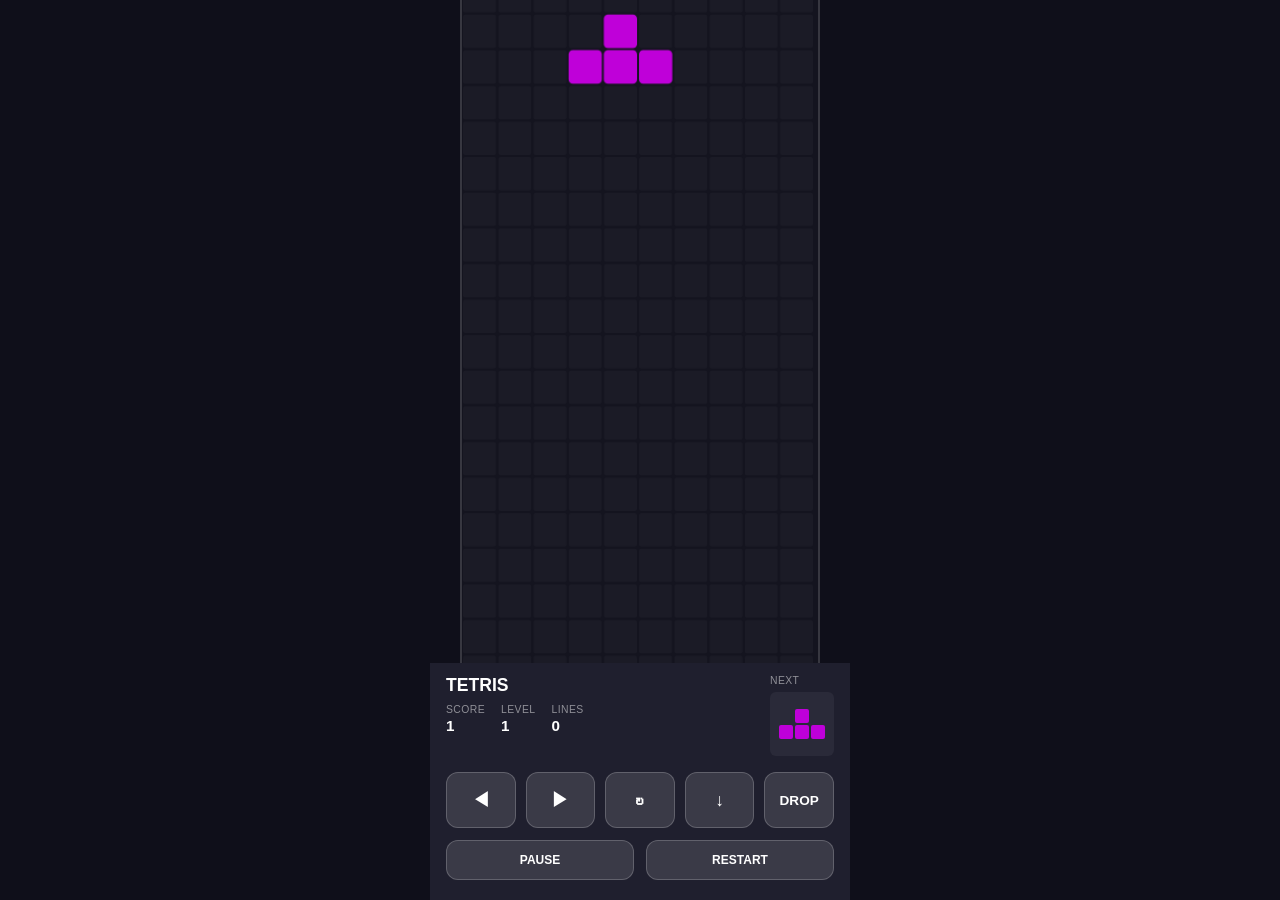
==== web/index.html @ 832b1bbd "Add web version of Tetris for browser play on Windows Port game engine to JavaScript with portrait l" ====
<!DOCTYPE html>
<html lang="ko">
  <head>
    <meta charset="UTF-8" />
    <meta name="viewport" content="width=device-width, initial-scale=1.0, maximum-scale=1.0, user-scalable=no" />
    <meta name="apple-mobile-web-app-capable" content="yes" />
    <title>Namchon Tetris</title>
    <link rel="stylesheet" href="css/style.css" />
  </head>
  <body>
    <div class="app">
      <main class="game">
        <section class="board-section">
          <canvas id="board" aria-label="테트리스 게임 보드"></canvas>
        </section>

        <section class="panel">
          <div class="panel-header">
            <div class="title-block">
              <h1>TETRIS</h1>
              <div class="stats">
                <div class="stat">
                  <span class="label">SCORE</span>
                  <span id="score" class="value">0</span>
                </div>
                <div class="stat">
                  <span class="label">LEVEL</span>
                  <span id="level" class="value">1</span>
                </div>
                <div class="stat">
                  <span class="label">LINES</span>
                  <span id="lines" class="value">0</span>
                </div>
              </div>
            </div>
            <div class="next-block">
              <span class="label">NEXT</span>
              <canvas id="next-piece" width="64" height="64" aria-label="다음 블록"></canvas>
            </div>
          </div>

          <div class="controls">
            <button class="control-btn" data-action="left" aria-label="왼쪽">◀</button>
            <button class="control-btn" data-action="right" aria-label="오른쪽">▶</button>
            <button class="control-btn" data-action="rotate" aria-label="회전">↻</button>
            <button class="control-btn" data-action="down" aria-label="아래">↓</button>
            <button class="control-btn wide" data-action="drop" aria-label="하드 드롭">DROP</button>
          </div>

          <div class="actions">
            <button id="pause-btn" class="action-btn">PAUSE</button>
            <button id="restart-btn" class="action-btn">RESTART</button>
          </div>
        </section>
      </main>

      <div id="pause-overlay" class="overlay hidden">
        <p>PAUSED</p>
      </div>

      <div id="game-over-overlay" class="overlay hidden">
        <div class="modal">
          <h2>GAME OVER</h2>
          <p>Score: <span id="final-score">0</span></p>
          <button id="play-again-btn" class="action-btn primary">PLAY AGAIN</button>
        </div>
      </div>
    </div>

    <script type="module" src="js/app.js"></script>
  </body>
</html>
---- web/css/style.css ----
:root {
  --bg: #0f0f1a;
  --panel: #1f1f2e;
  --board: #14141f;
  --text: #ffffff;
  --muted: rgba(255, 255, 255, 0.5);
  --button: rgba(255, 255, 255, 0.12);
  --button-border: rgba(255, 255, 255, 0.2);
}

* {
  box-sizing: border-box;
}

html,
body {
  margin: 0;
  height: 100%;
  background: var(--bg);
  color: var(--text);
  font-family: -apple-system, BlinkMacSystemFont, "Segoe UI", Roboto, sans-serif;
  overflow: hidden;
  touch-action: manipulation;
  user-select: none;
}

.app {
  height: 100%;
  max-width: 480px;
  margin: 0 auto;
}

.game {
  display: flex;
  flex-direction: column;
  height: 100%;
}

.board-section {
  flex: 1;
  display: flex;
  align-items: center;
  justify-content: center;
  padding: 8px 16px 0;
  min-height: 0;
}

#board {
  width: 100%;
  max-width: 360px;
  aspect-ratio: 10 / 20;
  border-radius: 8px;
  background: var(--board);
  border: 2px solid rgba(255, 255, 255, 0.15);
}

.panel {
  background: var(--panel);
  padding: 12px 16px 20px;
}

.panel-header {
  display: flex;
  justify-content: space-between;
  align-items: flex-start;
  gap: 12px;
  margin-bottom: 16px;
}

.title-block h1 {
  margin: 0 0 8px;
  font-size: 1.1rem;
  font-weight: 800;
}

.stats {
  display: flex;
  gap: 16px;
}

.stat,
.next-block {
  display: flex;
  flex-direction: column;
  gap: 2px;
}

.label {
  font-size: 0.65rem;
  color: var(--muted);
  letter-spacing: 0.04em;
}

.value {
  font-size: 0.95rem;
  font-weight: 600;
  font-variant-numeric: tabular-nums;
}

#next-piece {
  margin-top: 4px;
  border-radius: 6px;
  background: rgba(255, 255, 255, 0.05);
}

.controls {
  display: grid;
  grid-template-columns: repeat(5, 1fr);
  gap: 10px;
  margin-bottom: 12px;
}

.control-btn,
.action-btn {
  border: 1px solid var(--button-border);
  background: var(--button);
  color: var(--text);
  border-radius: 12px;
  font-weight: 700;
  cursor: pointer;
}

.control-btn {
  height: 56px;
  font-size: 1.1rem;
}

.control-btn.wide {
  font-size: 0.85rem;
}

.control-btn:active,
.action-btn:active {
  transform: scale(0.97);
}

.actions {
  display: grid;
  grid-template-columns: 1fr 1fr;
  gap: 12px;
}

.action-btn {
  padding: 12px;
  font-size: 0.75rem;
}

.action-btn.primary {
  background: #ffffff;
  color: #111111;
  border-color: #ffffff;
}

.overlay {
  position: fixed;
  inset: 0;
  display: flex;
  align-items: center;
  justify-content: center;
  background: rgba(0, 0, 0, 0.55);
  z-index: 10;
}

.overlay.hidden {
  display: none;
}

.overlay > p {
  font-size: 2rem;
  font-weight: 800;
}

.modal {
  background: #262633;
  border-radius: 16px;
  padding: 32px;
  text-align: center;
  min-width: 260px;
}

.modal h2 {
  margin: 0 0 12px;
}

.modal p {
  margin: 0 0 20px;
  font-size: 1.1rem;
}

@media (min-width: 768px) {
  .app {
    max-width: 420px;
  }
}
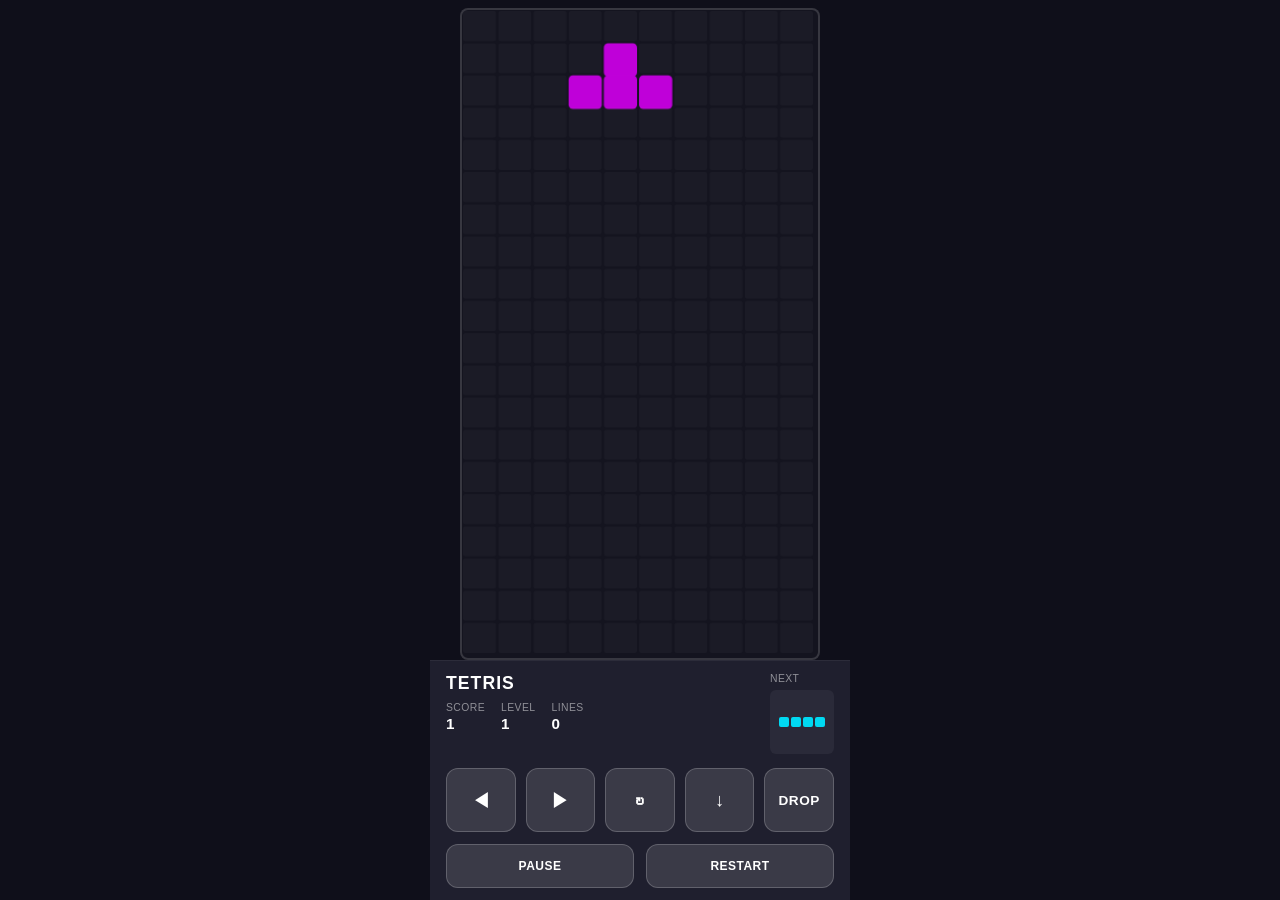
==== commit 86296289: "Enable iPhone home-screen web app for Tetris Add PWA manifest, icons, and service worker so Safari c" ====
--- a/web/index.html
+++ b/web/index.html
@@ -2,8 +2,21 @@
 <html lang="ko">
   <head>
     <meta charset="UTF-8" />
-    <meta name="viewport" content="width=device-width, initial-scale=1.0, maximum-scale=1.0, user-scalable=no" />
+    <meta
+      name="viewport"
+      content="width=device-width, initial-scale=1.0, maximum-scale=1.0, user-scalable=no, viewport-fit=cover"
+    />
+    <meta name="theme-color" content="#0f0f1a" />
+    <meta name="color-scheme" content="dark" />
+    <meta name="mobile-web-app-capable" content="yes" />
     <meta name="apple-mobile-web-app-capable" content="yes" />
+    <meta name="apple-mobile-web-app-status-bar-style" content="black-translucent" />
+    <meta name="apple-mobile-web-app-title" content="Tetris" />
+    <meta name="format-detection" content="telephone=no" />
+    <meta name="description" content="아이폰에서 홈 화면에 추가해 실행하는 테트리스 웹앱" />
+    <link rel="manifest" href="manifest.webmanifest" />
+    <link rel="apple-touch-icon" href="icons/apple-touch-icon.png" />
+    <link rel="icon" type="image/png" sizes="192x192" href="icons/icon-192.png" />
     <title>Namchon Tetris</title>
     <link rel="stylesheet" href="css/style.css" />
   </head>
@@ -40,16 +53,16 @@
           </div>
 
           <div class="controls">
-            <button class="control-btn" data-action="left" aria-label="왼쪽">◀</button>
-            <button class="control-btn" data-action="right" aria-label="오른쪽">▶</button>
-            <button class="control-btn" data-action="rotate" aria-label="회전">↻</button>
-            <button class="control-btn" data-action="down" aria-label="아래">↓</button>
-            <button class="control-btn wide" data-action="drop" aria-label="하드 드롭">DROP</button>
+            <button type="button" class="control-btn" data-action="left" aria-label="왼쪽">◀</button>
+            <button type="button" class="control-btn" data-action="right" aria-label="오른쪽">▶</button>
+            <button type="button" class="control-btn" data-action="rotate" aria-label="회전">↻</button>
+            <button type="button" class="control-btn" data-action="down" aria-label="아래">↓</button>
+            <button type="button" class="control-btn wide" data-action="drop" aria-label="하드 드롭">DROP</button>
           </div>
 
           <div class="actions">
-            <button id="pause-btn" class="action-btn">PAUSE</button>
-            <button id="restart-btn" class="action-btn">RESTART</button>
+            <button type="button" id="pause-btn" class="action-btn">PAUSE</button>
+            <button type="button" id="restart-btn" class="action-btn">RESTART</button>
           </div>
         </section>
       </main>
@@ -62,7 +75,7 @@
         <div class="modal">
           <h2>GAME OVER</h2>
           <p>Score: <span id="final-score">0</span></p>
-          <button id="play-again-btn" class="action-btn primary">PLAY AGAIN</button>
+          <button type="button" id="play-again-btn" class="action-btn primary">PLAY AGAIN</button>
         </div>
       </div>
     </div>
--- a/web/css/style.css
+++ b/web/css/style.css
@@ -6,34 +6,54 @@
   --muted: rgba(255, 255, 255, 0.5);
   --button: rgba(255, 255, 255, 0.12);
   --button-border: rgba(255, 255, 255, 0.2);
+  --safe-top: env(safe-area-inset-top, 0px);
+  --safe-right: env(safe-area-inset-right, 0px);
+  --safe-bottom: env(safe-area-inset-bottom, 0px);
+  --safe-left: env(safe-area-inset-left, 0px);
 }
 
 * {
   box-sizing: border-box;
+  -webkit-tap-highlight-color: transparent;
 }
 
 html,
 body {
   margin: 0;
+  width: 100%;
   height: 100%;
+  height: 100dvh;
   background: var(--bg);
   color: var(--text);
   font-family: -apple-system, BlinkMacSystemFont, "Segoe UI", Roboto, sans-serif;
   overflow: hidden;
+  overscroll-behavior: none;
   touch-action: manipulation;
   user-select: none;
+  -webkit-user-select: none;
+  -webkit-touch-callout: none;
+  -webkit-text-size-adjust: 100%;
+}
+
+body {
+  position: fixed;
+  inset: 0;
 }
 
 .app {
   height: 100%;
   max-width: 480px;
   margin: 0 auto;
+  padding-top: var(--safe-top);
+  padding-right: var(--safe-right);
+  padding-left: var(--safe-left);
 }
 
 .game {
   display: flex;
   flex-direction: column;
   height: 100%;
+  min-height: 0;
 }
 
 .board-section {
@@ -47,16 +67,20 @@
 
 #board {
   width: 100%;
-  max-width: 360px;
+  max-width: min(360px, 72vh, 88dvw);
+  max-height: 100%;
   aspect-ratio: 10 / 20;
   border-radius: 8px;
   background: var(--board);
   border: 2px solid rgba(255, 255, 255, 0.15);
+  touch-action: none;
 }
 
 .panel {
+  flex-shrink: 0;
   background: var(--panel);
-  padding: 12px 16px 20px;
+  padding: 12px 16px calc(12px + var(--safe-bottom));
+  border-top: 1px solid rgba(255, 255, 255, 0.06);
 }
 
 .panel-header {
@@ -64,13 +88,14 @@
   justify-content: space-between;
   align-items: flex-start;
   gap: 12px;
-  margin-bottom: 16px;
+  margin-bottom: 14px;
 }
 
 .title-block h1 {
   margin: 0 0 8px;
   font-size: 1.1rem;
   font-weight: 800;
+  letter-spacing: 0.06em;
 }
 
 .stats {
@@ -118,20 +143,28 @@
   border-radius: 12px;
   font-weight: 700;
   cursor: pointer;
+  touch-action: manipulation;
+  -webkit-appearance: none;
+  appearance: none;
 }
 
 .control-btn {
-  height: 56px;
-  font-size: 1.1rem;
+  min-height: 56px;
+  height: clamp(52px, 8dvh, 64px);
+  font-size: 1.15rem;
 }
 
 .control-btn.wide {
   font-size: 0.85rem;
+  letter-spacing: 0.04em;
 }
 
 .control-btn:active,
-.action-btn:active {
-  transform: scale(0.97);
+.action-btn:active,
+.control-btn.is-pressed,
+.action-btn.is-pressed {
+  transform: scale(0.96);
+  background: rgba(255, 255, 255, 0.22);
 }
 
 .actions {
@@ -141,8 +174,10 @@
 }
 
 .action-btn {
+  min-height: 44px;
   padding: 12px;
   font-size: 0.75rem;
+  letter-spacing: 0.04em;
 }
 
 .action-btn.primary {
@@ -157,6 +192,11 @@
   display: flex;
   align-items: center;
   justify-content: center;
+  padding:
+    calc(24px + var(--safe-top))
+    calc(24px + var(--safe-right))
+    calc(24px + var(--safe-bottom))
+    calc(24px + var(--safe-left));
   background: rgba(0, 0, 0, 0.55);
   z-index: 10;
 }
@@ -175,7 +215,8 @@
   border-radius: 16px;
   padding: 32px;
   text-align: center;
-  min-width: 260px;
+  min-width: min(260px, 100%);
+  max-width: 100%;
 }
 
 .modal h2 {
@@ -187,8 +228,43 @@
   font-size: 1.1rem;
 }
 
+@media (max-height: 700px) {
+  .panel {
+    padding-top: 10px;
+    padding-bottom: calc(10px + var(--safe-bottom));
+  }
+
+  .panel-header {
+    margin-bottom: 10px;
+  }
+
+  .control-btn {
+    min-height: 48px;
+    height: 48px;
+  }
+
+  .board-section {
+    padding-top: 4px;
+  }
+}
+
 @media (min-width: 768px) {
   .app {
     max-width: 420px;
   }
-}
+
+  body {
+    position: static;
+  }
+
+  html,
+  body {
+    height: 100%;
+  }
+}
+
+@media (display-mode: standalone) {
+  .panel {
+    padding-bottom: calc(16px + var(--safe-bottom));
+  }
+}
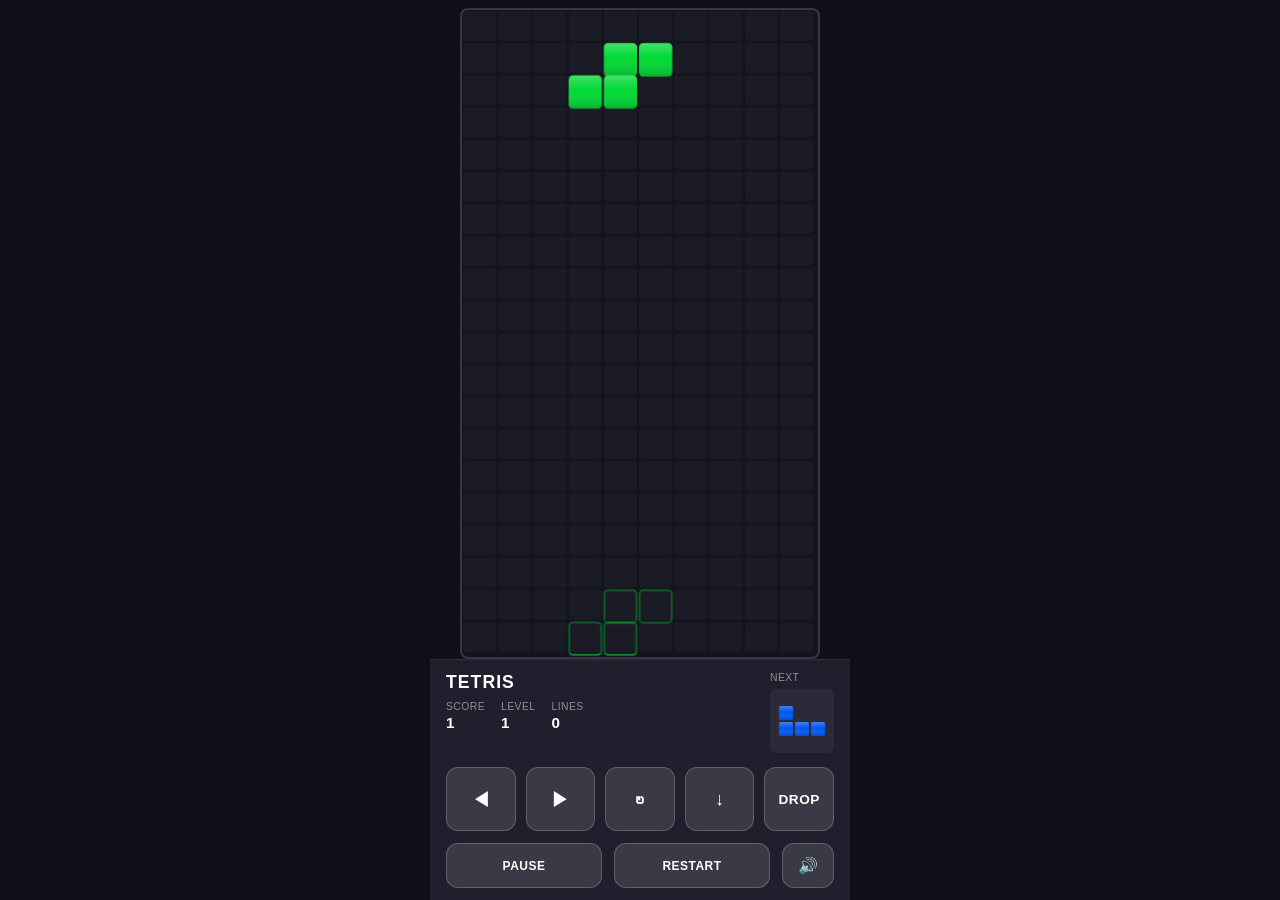
==== commit a4213b55: "Add sound and visual effects to Tetris web app Generate all sound effects with the Web Audio API (mo" ====
--- a/web/index.html
+++ b/web/index.html
@@ -63,6 +63,7 @@
           <div class="actions">
             <button type="button" id="pause-btn" class="action-btn">PAUSE</button>
             <button type="button" id="restart-btn" class="action-btn">RESTART</button>
+            <button type="button" id="sound-btn" class="action-btn sound" aria-label="소리 켜기/끄기">🔊</button>
           </div>
         </section>
       </main>
--- a/web/css/style.css
+++ b/web/css/style.css
@@ -169,8 +169,13 @@
 
 .actions {
   display: grid;
-  grid-template-columns: 1fr 1fr;
+  grid-template-columns: 1fr 1fr auto;
   gap: 12px;
+}
+
+.action-btn.sound {
+  min-width: 52px;
+  font-size: 1rem;
 }
 
 .action-btn {
@@ -184,6 +189,19 @@
   background: #ffffff;
   color: #111111;
   border-color: #ffffff;
+}
+
+@keyframes body-flash {
+  0% {
+    background: #2c2c4a;
+  }
+  100% {
+    background: var(--bg);
+  }
+}
+
+body.flash {
+  animation: body-flash 0.45s ease-out;
 }
 
 .overlay {
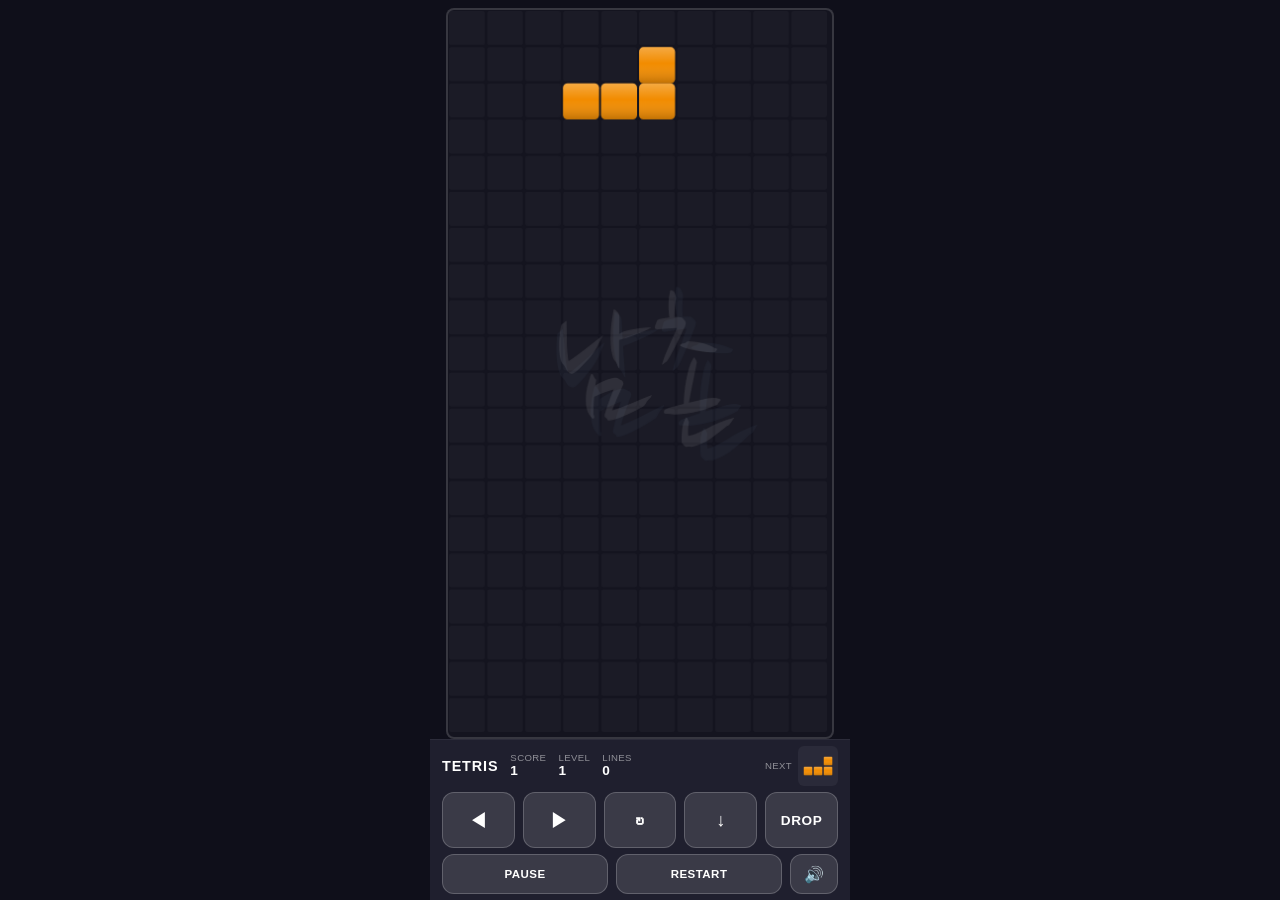
==== commit 619a6421: "Add Namchon watermark and Android compatibility hardening Draw a faint doubled brush-script "남촌" wat" ====
--- a/web/index.html
+++ b/web/index.html
@@ -18,6 +18,12 @@
     <link rel="apple-touch-icon" href="icons/apple-touch-icon.png" />
     <link rel="icon" type="image/png" sizes="192x192" href="icons/icon-192.png" />
     <title>Namchon Tetris</title>
+    <link rel="preconnect" href="https://fonts.googleapis.com" />
+    <link rel="preconnect" href="https://fonts.gstatic.com" crossorigin />
+    <link
+      rel="stylesheet"
+      href="https://fonts.googleapis.com/css2?family=Nanum+Brush+Script&display=swap"
+    />
     <link rel="stylesheet" href="css/style.css" />
   </head>
   <body>
--- a/web/css/style.css
+++ b/web/css/style.css
@@ -67,7 +67,7 @@
 
 #board {
   width: 100%;
-  max-width: min(360px, 72vh, 88dvw);
+  max-width: min(420px, 80vh, 92dvw);
   max-height: 100%;
   aspect-ratio: 10 / 20;
   border-radius: 8px;
@@ -79,51 +79,66 @@
 .panel {
   flex-shrink: 0;
   background: var(--panel);
-  padding: 12px 16px calc(12px + var(--safe-bottom));
+  padding: 6px 12px calc(6px + var(--safe-bottom));
   border-top: 1px solid rgba(255, 255, 255, 0.06);
 }
 
 .panel-header {
   display: flex;
   justify-content: space-between;
-  align-items: flex-start;
+  align-items: center;
+  gap: 10px;
+  margin-bottom: 6px;
+}
+
+.title-block {
+  display: flex;
+  align-items: center;
   gap: 12px;
-  margin-bottom: 14px;
 }
 
 .title-block h1 {
-  margin: 0 0 8px;
-  font-size: 1.1rem;
+  margin: 0;
+  font-size: 0.9rem;
   font-weight: 800;
   letter-spacing: 0.06em;
 }
 
 .stats {
   display: flex;
-  gap: 16px;
-}
-
-.stat,
+  gap: 12px;
+}
+
+.stat {
+  display: flex;
+  flex-direction: column;
+  gap: 0;
+}
+
 .next-block {
   display: flex;
-  flex-direction: column;
-  gap: 2px;
+  flex-direction: row;
+  align-items: center;
+  gap: 6px;
 }
 
 .label {
-  font-size: 0.65rem;
+  font-size: 0.6rem;
   color: var(--muted);
   letter-spacing: 0.04em;
+  line-height: 1.1;
 }
 
 .value {
-  font-size: 0.95rem;
+  font-size: 0.85rem;
   font-weight: 600;
   font-variant-numeric: tabular-nums;
+  line-height: 1.15;
 }
 
 #next-piece {
-  margin-top: 4px;
+  width: 40px;
+  height: 40px;
   border-radius: 6px;
   background: rgba(255, 255, 255, 0.05);
 }
@@ -131,8 +146,8 @@
 .controls {
   display: grid;
   grid-template-columns: repeat(5, 1fr);
-  gap: 10px;
-  margin-bottom: 12px;
+  gap: 8px;
+  margin-bottom: 6px;
 }
 
 .control-btn,
@@ -149,8 +164,8 @@
 }
 
 .control-btn {
-  min-height: 56px;
-  height: clamp(52px, 8dvh, 64px);
+  min-height: 48px;
+  height: clamp(46px, 6.5dvh, 56px);
   font-size: 1.15rem;
 }
 
@@ -170,18 +185,18 @@
 .actions {
   display: grid;
   grid-template-columns: 1fr 1fr auto;
-  gap: 12px;
+  gap: 8px;
 }
 
 .action-btn.sound {
-  min-width: 52px;
+  min-width: 48px;
   font-size: 1rem;
 }
 
 .action-btn {
-  min-height: 44px;
-  padding: 12px;
-  font-size: 0.75rem;
+  min-height: 40px;
+  padding: 8px;
+  font-size: 0.72rem;
   letter-spacing: 0.04em;
 }
 
@@ -248,17 +263,17 @@
 
 @media (max-height: 700px) {
   .panel {
-    padding-top: 10px;
-    padding-bottom: calc(10px + var(--safe-bottom));
+    padding-top: 4px;
+    padding-bottom: calc(4px + var(--safe-bottom));
   }
 
   .panel-header {
-    margin-bottom: 10px;
+    margin-bottom: 4px;
   }
 
   .control-btn {
-    min-height: 48px;
-    height: 48px;
+    min-height: 44px;
+    height: 44px;
   }
 
   .board-section {
@@ -283,6 +298,6 @@
 
 @media (display-mode: standalone) {
   .panel {
-    padding-bottom: calc(16px + var(--safe-bottom));
-  }
-}
+    padding-bottom: calc(8px + var(--safe-bottom));
+  }
+}
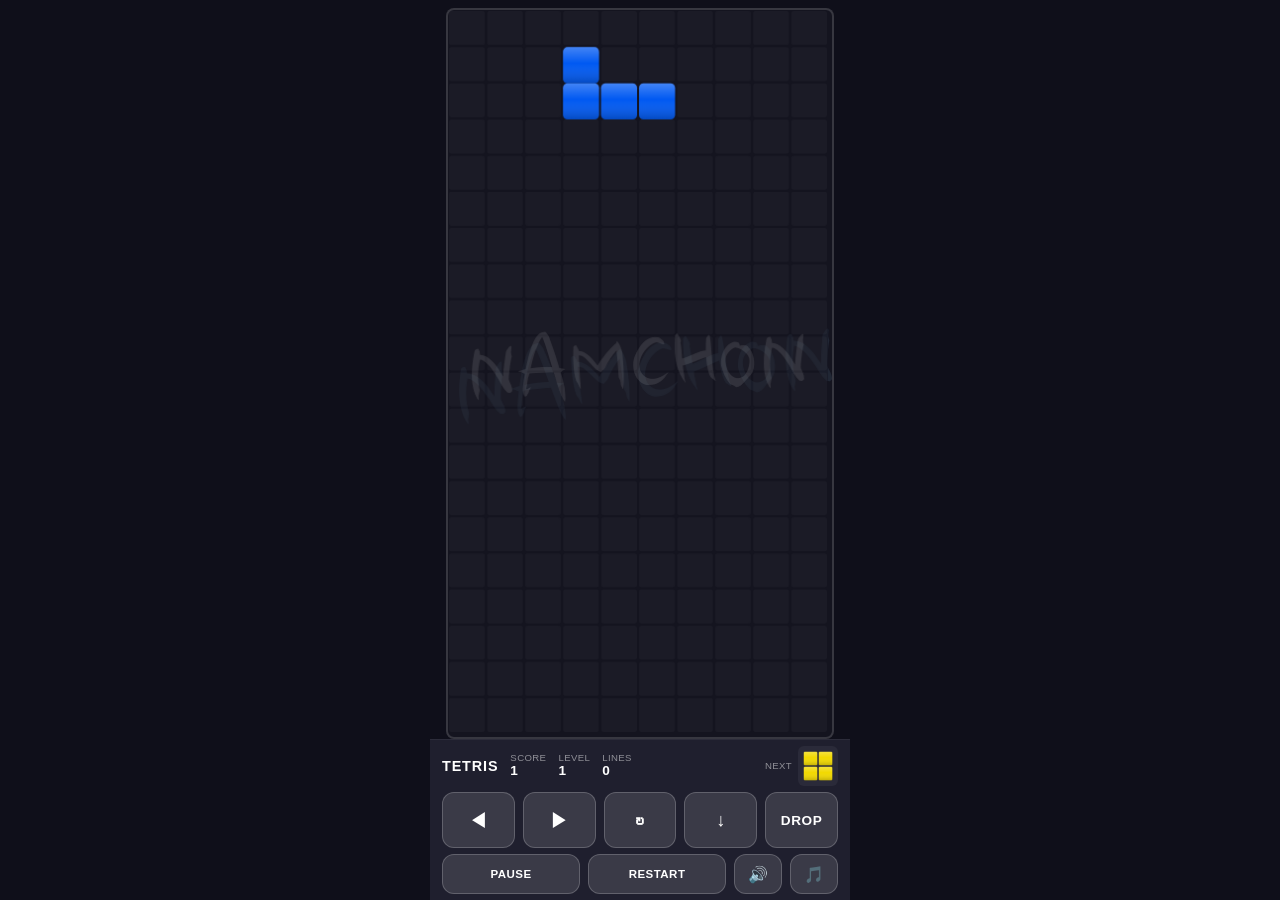
==== commit 1415b04a: "Add Korobeiniki background music with toggle button Sequence the classic Tetris theme (public-domain" ====
--- a/web/index.html
+++ b/web/index.html
@@ -69,7 +69,8 @@
           <div class="actions">
             <button type="button" id="pause-btn" class="action-btn">PAUSE</button>
             <button type="button" id="restart-btn" class="action-btn">RESTART</button>
-            <button type="button" id="sound-btn" class="action-btn sound" aria-label="소리 켜기/끄기">🔊</button>
+            <button type="button" id="sound-btn" class="action-btn sound" aria-label="효과음 켜기/끄기">🔊</button>
+            <button type="button" id="music-btn" class="action-btn sound" aria-label="배경음악 켜기/끄기">🎵</button>
           </div>
         </section>
       </main>
--- a/web/css/style.css
+++ b/web/css/style.css
@@ -184,13 +184,17 @@
 
 .actions {
   display: grid;
-  grid-template-columns: 1fr 1fr auto;
+  grid-template-columns: 1fr 1fr auto auto;
   gap: 8px;
 }
 
 .action-btn.sound {
   min-width: 48px;
   font-size: 1rem;
+}
+
+.action-btn.off {
+  opacity: 0.35;
 }
 
 .action-btn {
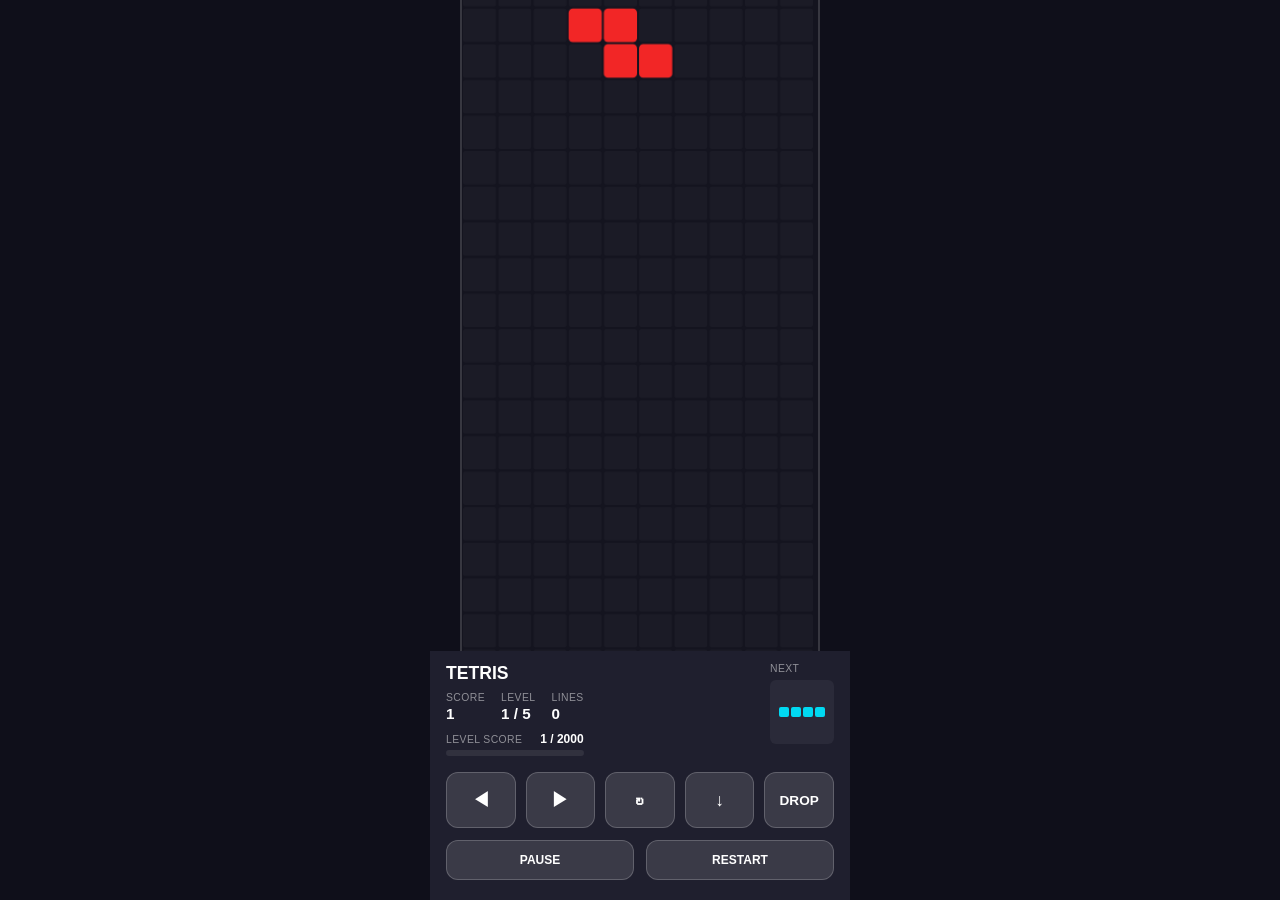
==== commit d62b3896: "Add 5-level scoring progression and keep gravity during rotate - Advance level at 2000 points per st" ====
--- a/web/index.html
+++ b/web/index.html
@@ -2,28 +2,9 @@
 <html lang="ko">
   <head>
     <meta charset="UTF-8" />
-    <meta
-      name="viewport"
-      content="width=device-width, initial-scale=1.0, maximum-scale=1.0, user-scalable=no, viewport-fit=cover"
-    />
-    <meta name="theme-color" content="#0f0f1a" />
-    <meta name="color-scheme" content="dark" />
-    <meta name="mobile-web-app-capable" content="yes" />
+    <meta name="viewport" content="width=device-width, initial-scale=1.0, maximum-scale=1.0, user-scalable=no" />
     <meta name="apple-mobile-web-app-capable" content="yes" />
-    <meta name="apple-mobile-web-app-status-bar-style" content="black-translucent" />
-    <meta name="apple-mobile-web-app-title" content="Tetris" />
-    <meta name="format-detection" content="telephone=no" />
-    <meta name="description" content="아이폰에서 홈 화면에 추가해 실행하는 테트리스 웹앱" />
-    <link rel="manifest" href="manifest.webmanifest" />
-    <link rel="apple-touch-icon" href="icons/apple-touch-icon.png" />
-    <link rel="icon" type="image/png" sizes="192x192" href="icons/icon-192.png" />
     <title>Namchon Tetris</title>
-    <link rel="preconnect" href="https://fonts.googleapis.com" />
-    <link rel="preconnect" href="https://fonts.gstatic.com" crossorigin />
-    <link
-      rel="stylesheet"
-      href="https://fonts.googleapis.com/css2?family=Nanum+Brush+Script&display=swap"
-    />
     <link rel="stylesheet" href="css/style.css" />
   </head>
   <body>
@@ -44,11 +25,20 @@
                 </div>
                 <div class="stat">
                   <span class="label">LEVEL</span>
-                  <span id="level" class="value">1</span>
+                  <span id="level" class="value">1 / 5</span>
                 </div>
                 <div class="stat">
                   <span class="label">LINES</span>
                   <span id="lines" class="value">0</span>
+                </div>
+              </div>
+              <div class="level-progress">
+                <div class="level-progress-meta">
+                  <span class="label">LEVEL SCORE</span>
+                  <span id="level-score" class="value">0 / 2000</span>
+                </div>
+                <div class="level-progress-bar" aria-hidden="true">
+                  <div id="level-progress-fill" class="level-progress-fill"></div>
                 </div>
               </div>
             </div>
@@ -59,18 +49,16 @@
           </div>
 
           <div class="controls">
-            <button type="button" class="control-btn" data-action="left" aria-label="왼쪽">◀</button>
-            <button type="button" class="control-btn" data-action="right" aria-label="오른쪽">▶</button>
-            <button type="button" class="control-btn" data-action="rotate" aria-label="회전">↻</button>
-            <button type="button" class="control-btn" data-action="down" aria-label="아래">↓</button>
-            <button type="button" class="control-btn wide" data-action="drop" aria-label="하드 드롭">DROP</button>
+            <button class="control-btn" data-action="left" aria-label="왼쪽">◀</button>
+            <button class="control-btn" data-action="right" aria-label="오른쪽">▶</button>
+            <button class="control-btn" data-action="rotate" aria-label="회전">↻</button>
+            <button class="control-btn" data-action="down" aria-label="아래">↓</button>
+            <button class="control-btn wide" data-action="drop" aria-label="하드 드롭">DROP</button>
           </div>
 
           <div class="actions">
-            <button type="button" id="pause-btn" class="action-btn">PAUSE</button>
-            <button type="button" id="restart-btn" class="action-btn">RESTART</button>
-            <button type="button" id="sound-btn" class="action-btn sound" aria-label="효과음 켜기/끄기">🔊</button>
-            <button type="button" id="music-btn" class="action-btn sound" aria-label="배경음악 켜기/끄기">🎵</button>
+            <button id="pause-btn" class="action-btn">PAUSE</button>
+            <button id="restart-btn" class="action-btn">RESTART</button>
           </div>
         </section>
       </main>
@@ -79,11 +67,25 @@
         <p>PAUSED</p>
       </div>
 
+      <div id="level-up-overlay" class="overlay toast hidden">
+        <p id="level-up-text">LEVEL UP!</p>
+      </div>
+
       <div id="game-over-overlay" class="overlay hidden">
         <div class="modal">
           <h2>GAME OVER</h2>
           <p>Score: <span id="final-score">0</span></p>
-          <button type="button" id="play-again-btn" class="action-btn primary">PLAY AGAIN</button>
+          <p class="hint" id="retry-hint">이전 레벨부터 다시 시작합니다</p>
+          <button id="play-again-btn" class="action-btn primary">PLAY AGAIN</button>
+        </div>
+      </div>
+
+      <div id="cleared-overlay" class="overlay hidden">
+        <div class="modal">
+          <h2>CLEAR!</h2>
+          <p>5레벨을 모두 클리어했습니다</p>
+          <p>Score: <span id="cleared-score">0</span></p>
+          <button id="cleared-restart-btn" class="action-btn primary">RESTART</button>
         </div>
       </div>
     </div>
--- a/web/css/style.css
+++ b/web/css/style.css
@@ -6,54 +6,34 @@
   --muted: rgba(255, 255, 255, 0.5);
   --button: rgba(255, 255, 255, 0.12);
   --button-border: rgba(255, 255, 255, 0.2);
-  --safe-top: env(safe-area-inset-top, 0px);
-  --safe-right: env(safe-area-inset-right, 0px);
-  --safe-bottom: env(safe-area-inset-bottom, 0px);
-  --safe-left: env(safe-area-inset-left, 0px);
 }
 
 * {
   box-sizing: border-box;
-  -webkit-tap-highlight-color: transparent;
 }
 
 html,
 body {
   margin: 0;
-  width: 100%;
-  height: 100%;
-  height: 100dvh;
+  height: 100%;
   background: var(--bg);
   color: var(--text);
   font-family: -apple-system, BlinkMacSystemFont, "Segoe UI", Roboto, sans-serif;
   overflow: hidden;
-  overscroll-behavior: none;
   touch-action: manipulation;
   user-select: none;
-  -webkit-user-select: none;
-  -webkit-touch-callout: none;
-  -webkit-text-size-adjust: 100%;
-}
-
-body {
-  position: fixed;
-  inset: 0;
 }
 
 .app {
   height: 100%;
   max-width: 480px;
   margin: 0 auto;
-  padding-top: var(--safe-top);
-  padding-right: var(--safe-right);
-  padding-left: var(--safe-left);
 }
 
 .game {
   display: flex;
   flex-direction: column;
   height: 100%;
-  min-height: 0;
 }
 
 .board-section {
@@ -67,78 +47,90 @@
 
 #board {
   width: 100%;
-  max-width: min(420px, 80vh, 92dvw);
-  max-height: 100%;
+  max-width: 360px;
   aspect-ratio: 10 / 20;
   border-radius: 8px;
   background: var(--board);
   border: 2px solid rgba(255, 255, 255, 0.15);
-  touch-action: none;
 }
 
 .panel {
-  flex-shrink: 0;
   background: var(--panel);
-  padding: 6px 12px calc(6px + var(--safe-bottom));
-  border-top: 1px solid rgba(255, 255, 255, 0.06);
+  padding: 12px 16px 20px;
 }
 
 .panel-header {
   display: flex;
   justify-content: space-between;
-  align-items: center;
-  gap: 10px;
-  margin-bottom: 6px;
-}
-
-.title-block {
-  display: flex;
-  align-items: center;
+  align-items: flex-start;
   gap: 12px;
+  margin-bottom: 16px;
 }
 
 .title-block h1 {
-  margin: 0;
-  font-size: 0.9rem;
+  margin: 0 0 8px;
+  font-size: 1.1rem;
   font-weight: 800;
-  letter-spacing: 0.06em;
 }
 
 .stats {
   display: flex;
-  gap: 12px;
-}
-
-.stat {
+  gap: 16px;
+}
+
+.stat,
+.next-block {
   display: flex;
   flex-direction: column;
-  gap: 0;
-}
-
-.next-block {
-  display: flex;
-  flex-direction: row;
-  align-items: center;
-  gap: 6px;
+  gap: 2px;
 }
 
 .label {
-  font-size: 0.6rem;
+  font-size: 0.65rem;
   color: var(--muted);
   letter-spacing: 0.04em;
-  line-height: 1.1;
 }
 
 .value {
-  font-size: 0.85rem;
+  font-size: 0.95rem;
   font-weight: 600;
   font-variant-numeric: tabular-nums;
-  line-height: 1.15;
+}
+
+.level-progress {
+  margin-top: 10px;
+  max-width: 220px;
+}
+
+.level-progress-meta {
+  display: flex;
+  justify-content: space-between;
+  align-items: baseline;
+  gap: 8px;
+  margin-bottom: 4px;
+}
+
+.level-progress-meta .value {
+  font-size: 0.75rem;
+}
+
+.level-progress-bar {
+  height: 6px;
+  border-radius: 999px;
+  background: rgba(255, 255, 255, 0.08);
+  overflow: hidden;
+}
+
+.level-progress-fill {
+  height: 100%;
+  width: 0%;
+  border-radius: 999px;
+  background: #4fd1c5;
+  transition: width 0.2s ease;
 }
 
 #next-piece {
-  width: 40px;
-  height: 40px;
+  margin-top: 4px;
   border-radius: 6px;
   background: rgba(255, 255, 255, 0.05);
 }
@@ -146,8 +138,8 @@
 .controls {
   display: grid;
   grid-template-columns: repeat(5, 1fr);
-  gap: 8px;
-  margin-bottom: 6px;
+  gap: 10px;
+  margin-bottom: 12px;
 }
 
 .control-btn,
@@ -158,50 +150,31 @@
   border-radius: 12px;
   font-weight: 700;
   cursor: pointer;
-  touch-action: manipulation;
-  -webkit-appearance: none;
-  appearance: none;
 }
 
 .control-btn {
-  min-height: 48px;
-  height: clamp(46px, 6.5dvh, 56px);
-  font-size: 1.15rem;
+  height: 56px;
+  font-size: 1.1rem;
 }
 
 .control-btn.wide {
   font-size: 0.85rem;
-  letter-spacing: 0.04em;
 }
 
 .control-btn:active,
-.action-btn:active,
-.control-btn.is-pressed,
-.action-btn.is-pressed {
-  transform: scale(0.96);
-  background: rgba(255, 255, 255, 0.22);
+.action-btn:active {
+  transform: scale(0.97);
 }
 
 .actions {
   display: grid;
-  grid-template-columns: 1fr 1fr auto auto;
-  gap: 8px;
-}
-
-.action-btn.sound {
-  min-width: 48px;
-  font-size: 1rem;
-}
-
-.action-btn.off {
-  opacity: 0.35;
+  grid-template-columns: 1fr 1fr;
+  gap: 12px;
 }
 
 .action-btn {
-  min-height: 40px;
-  padding: 8px;
-  font-size: 0.72rem;
-  letter-spacing: 0.04em;
+  padding: 12px;
+  font-size: 0.75rem;
 }
 
 .action-btn.primary {
@@ -210,30 +183,12 @@
   border-color: #ffffff;
 }
 
-@keyframes body-flash {
-  0% {
-    background: #2c2c4a;
-  }
-  100% {
-    background: var(--bg);
-  }
-}
-
-body.flash {
-  animation: body-flash 0.45s ease-out;
-}
-
 .overlay {
   position: fixed;
   inset: 0;
   display: flex;
   align-items: center;
   justify-content: center;
-  padding:
-    calc(24px + var(--safe-top))
-    calc(24px + var(--safe-right))
-    calc(24px + var(--safe-bottom))
-    calc(24px + var(--safe-left));
   background: rgba(0, 0, 0, 0.55);
   z-index: 10;
 }
@@ -252,8 +207,7 @@
   border-radius: 16px;
   padding: 32px;
   text-align: center;
-  min-width: min(260px, 100%);
-  max-width: 100%;
+  min-width: 260px;
 }
 
 .modal h2 {
@@ -261,47 +215,31 @@
 }
 
 .modal p {
-  margin: 0 0 20px;
+  margin: 0 0 12px;
   font-size: 1.1rem;
 }
 
-@media (max-height: 700px) {
-  .panel {
-    padding-top: 4px;
-    padding-bottom: calc(4px + var(--safe-bottom));
-  }
-
-  .panel-header {
-    margin-bottom: 4px;
-  }
-
-  .control-btn {
-    min-height: 44px;
-    height: 44px;
-  }
-
-  .board-section {
-    padding-top: 4px;
-  }
+.modal .hint {
+  margin-bottom: 20px;
+  font-size: 0.85rem;
+  color: var(--muted);
+}
+
+.overlay.toast {
+  background: rgba(0, 0, 0, 0.35);
+  pointer-events: none;
+}
+
+.overlay.toast > p {
+  font-size: 1.6rem;
+  padding: 16px 28px;
+  border-radius: 12px;
+  background: rgba(20, 20, 32, 0.92);
+  border: 1px solid rgba(255, 255, 255, 0.15);
 }
 
 @media (min-width: 768px) {
   .app {
     max-width: 420px;
   }
-
-  body {
-    position: static;
-  }
-
-  html,
-  body {
-    height: 100%;
-  }
-}
-
-@media (display-mode: standalone) {
-  .panel {
-    padding-bottom: calc(8px + var(--safe-bottom));
-  }
-}
+}
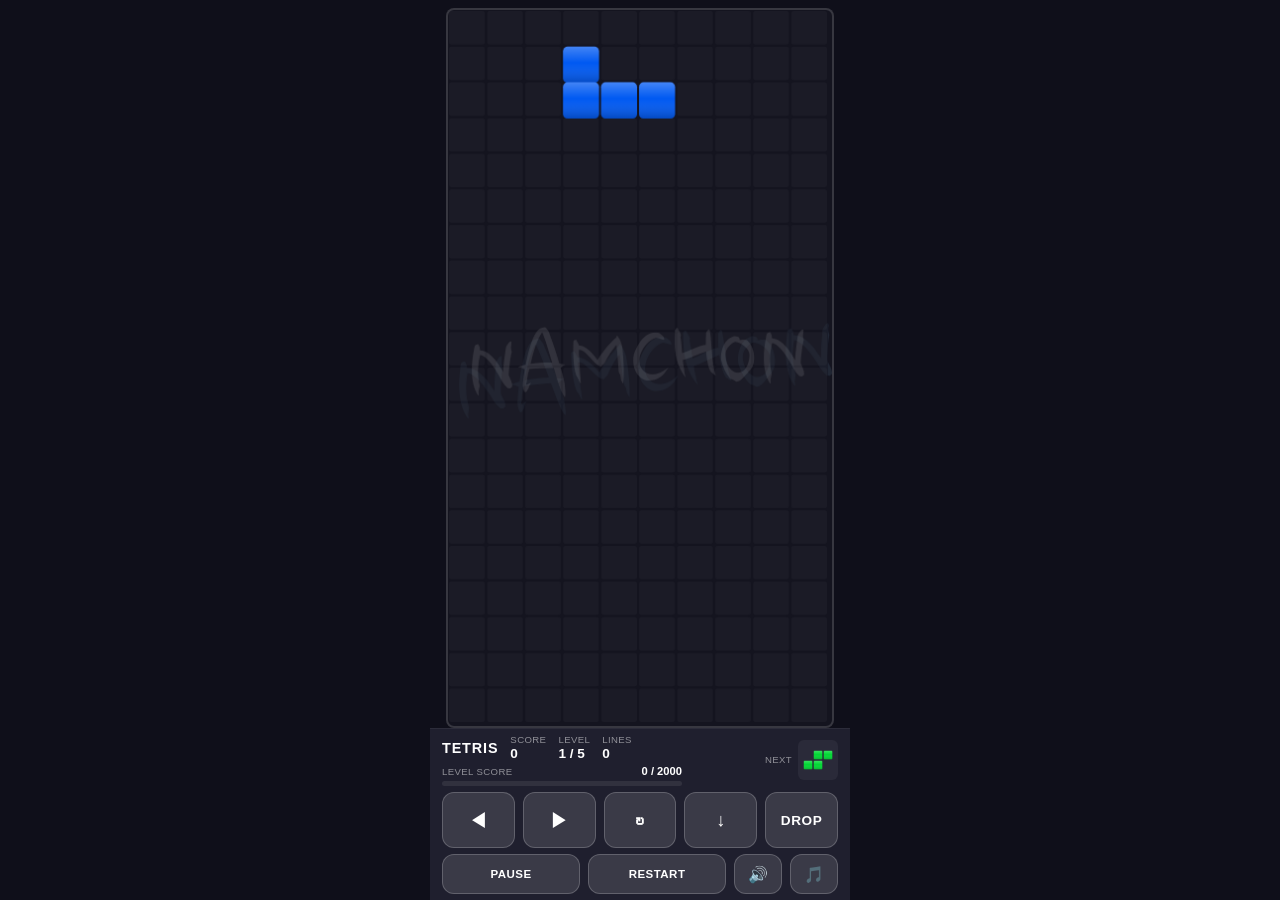
==== commit c0c3cca2: "Merge main into feature branch and resolve conflicts Keep 5-level scoring progression while preservi" ====
--- a/web/index.html
+++ b/web/index.html
@@ -2,9 +2,28 @@
 <html lang="ko">
   <head>
     <meta charset="UTF-8" />
-    <meta name="viewport" content="width=device-width, initial-scale=1.0, maximum-scale=1.0, user-scalable=no" />
+    <meta
+      name="viewport"
+      content="width=device-width, initial-scale=1.0, maximum-scale=1.0, user-scalable=no, viewport-fit=cover"
+    />
+    <meta name="theme-color" content="#0f0f1a" />
+    <meta name="color-scheme" content="dark" />
+    <meta name="mobile-web-app-capable" content="yes" />
     <meta name="apple-mobile-web-app-capable" content="yes" />
+    <meta name="apple-mobile-web-app-status-bar-style" content="black-translucent" />
+    <meta name="apple-mobile-web-app-title" content="Tetris" />
+    <meta name="format-detection" content="telephone=no" />
+    <meta name="description" content="아이폰에서 홈 화면에 추가해 실행하는 테트리스 웹앱" />
+    <link rel="manifest" href="manifest.webmanifest" />
+    <link rel="apple-touch-icon" href="icons/apple-touch-icon.png" />
+    <link rel="icon" type="image/png" sizes="192x192" href="icons/icon-192.png" />
     <title>Namchon Tetris</title>
+    <link rel="preconnect" href="https://fonts.googleapis.com" />
+    <link rel="preconnect" href="https://fonts.gstatic.com" crossorigin />
+    <link
+      rel="stylesheet"
+      href="https://fonts.googleapis.com/css2?family=Nanum+Brush+Script&display=swap"
+    />
     <link rel="stylesheet" href="css/style.css" />
   </head>
   <body>
@@ -17,19 +36,21 @@
         <section class="panel">
           <div class="panel-header">
             <div class="title-block">
-              <h1>TETRIS</h1>
-              <div class="stats">
-                <div class="stat">
-                  <span class="label">SCORE</span>
-                  <span id="score" class="value">0</span>
-                </div>
-                <div class="stat">
-                  <span class="label">LEVEL</span>
-                  <span id="level" class="value">1 / 5</span>
-                </div>
-                <div class="stat">
-                  <span class="label">LINES</span>
-                  <span id="lines" class="value">0</span>
+              <div class="title-row">
+                <h1>TETRIS</h1>
+                <div class="stats">
+                  <div class="stat">
+                    <span class="label">SCORE</span>
+                    <span id="score" class="value">0</span>
+                  </div>
+                  <div class="stat">
+                    <span class="label">LEVEL</span>
+                    <span id="level" class="value">1 / 5</span>
+                  </div>
+                  <div class="stat">
+                    <span class="label">LINES</span>
+                    <span id="lines" class="value">0</span>
+                  </div>
                 </div>
               </div>
               <div class="level-progress">
@@ -49,16 +70,18 @@
           </div>
 
           <div class="controls">
-            <button class="control-btn" data-action="left" aria-label="왼쪽">◀</button>
-            <button class="control-btn" data-action="right" aria-label="오른쪽">▶</button>
-            <button class="control-btn" data-action="rotate" aria-label="회전">↻</button>
-            <button class="control-btn" data-action="down" aria-label="아래">↓</button>
-            <button class="control-btn wide" data-action="drop" aria-label="하드 드롭">DROP</button>
+            <button type="button" class="control-btn" data-action="left" aria-label="왼쪽">◀</button>
+            <button type="button" class="control-btn" data-action="right" aria-label="오른쪽">▶</button>
+            <button type="button" class="control-btn" data-action="rotate" aria-label="회전">↻</button>
+            <button type="button" class="control-btn" data-action="down" aria-label="아래">↓</button>
+            <button type="button" class="control-btn wide" data-action="drop" aria-label="하드 드롭">DROP</button>
           </div>
 
           <div class="actions">
-            <button id="pause-btn" class="action-btn">PAUSE</button>
-            <button id="restart-btn" class="action-btn">RESTART</button>
+            <button type="button" id="pause-btn" class="action-btn">PAUSE</button>
+            <button type="button" id="restart-btn" class="action-btn">RESTART</button>
+            <button type="button" id="sound-btn" class="action-btn sound" aria-label="효과음 켜기/끄기">🔊</button>
+            <button type="button" id="music-btn" class="action-btn sound" aria-label="배경음악 켜기/끄기">🎵</button>
           </div>
         </section>
       </main>
@@ -76,7 +99,7 @@
           <h2>GAME OVER</h2>
           <p>Score: <span id="final-score">0</span></p>
           <p class="hint" id="retry-hint">이전 레벨부터 다시 시작합니다</p>
-          <button id="play-again-btn" class="action-btn primary">PLAY AGAIN</button>
+          <button type="button" id="play-again-btn" class="action-btn primary">PLAY AGAIN</button>
         </div>
       </div>
 
@@ -85,7 +108,7 @@
           <h2>CLEAR!</h2>
           <p>5레벨을 모두 클리어했습니다</p>
           <p>Score: <span id="cleared-score">0</span></p>
-          <button id="cleared-restart-btn" class="action-btn primary">RESTART</button>
+          <button type="button" id="cleared-restart-btn" class="action-btn primary">RESTART</button>
         </div>
       </div>
     </div>
--- a/web/css/style.css
+++ b/web/css/style.css
@@ -6,34 +6,54 @@
   --muted: rgba(255, 255, 255, 0.5);
   --button: rgba(255, 255, 255, 0.12);
   --button-border: rgba(255, 255, 255, 0.2);
+  --safe-top: env(safe-area-inset-top, 0px);
+  --safe-right: env(safe-area-inset-right, 0px);
+  --safe-bottom: env(safe-area-inset-bottom, 0px);
+  --safe-left: env(safe-area-inset-left, 0px);
 }
 
 * {
   box-sizing: border-box;
+  -webkit-tap-highlight-color: transparent;
 }
 
 html,
 body {
   margin: 0;
+  width: 100%;
   height: 100%;
+  height: 100dvh;
   background: var(--bg);
   color: var(--text);
   font-family: -apple-system, BlinkMacSystemFont, "Segoe UI", Roboto, sans-serif;
   overflow: hidden;
+  overscroll-behavior: none;
   touch-action: manipulation;
   user-select: none;
+  -webkit-user-select: none;
+  -webkit-touch-callout: none;
+  -webkit-text-size-adjust: 100%;
+}
+
+body {
+  position: fixed;
+  inset: 0;
 }
 
 .app {
   height: 100%;
   max-width: 480px;
   margin: 0 auto;
+  padding-top: var(--safe-top);
+  padding-right: var(--safe-right);
+  padding-left: var(--safe-left);
 }
 
 .game {
   display: flex;
   flex-direction: column;
   height: 100%;
+  min-height: 0;
 }
 
 .board-section {
@@ -47,59 +67,86 @@
 
 #board {
   width: 100%;
-  max-width: 360px;
+  max-width: min(420px, 80vh, 92dvw);
+  max-height: 100%;
   aspect-ratio: 10 / 20;
   border-radius: 8px;
   background: var(--board);
   border: 2px solid rgba(255, 255, 255, 0.15);
+  touch-action: none;
 }
 
 .panel {
+  flex-shrink: 0;
   background: var(--panel);
-  padding: 12px 16px 20px;
+  padding: 6px 12px calc(6px + var(--safe-bottom));
+  border-top: 1px solid rgba(255, 255, 255, 0.06);
 }
 
 .panel-header {
   display: flex;
   justify-content: space-between;
-  align-items: flex-start;
+  align-items: center;
+  gap: 10px;
+  margin-bottom: 6px;
+}
+
+.title-block {
+  display: flex;
+  flex-direction: column;
+  align-items: stretch;
+  gap: 4px;
+  flex: 1;
+  min-width: 0;
+}
+
+.title-row {
+  display: flex;
+  align-items: center;
   gap: 12px;
-  margin-bottom: 16px;
 }
 
 .title-block h1 {
-  margin: 0 0 8px;
-  font-size: 1.1rem;
+  margin: 0;
+  font-size: 0.9rem;
   font-weight: 800;
+  letter-spacing: 0.06em;
 }
 
 .stats {
   display: flex;
-  gap: 16px;
-}
-
-.stat,
+  gap: 12px;
+}
+
+.stat {
+  display: flex;
+  flex-direction: column;
+  gap: 0;
+}
+
 .next-block {
   display: flex;
-  flex-direction: column;
-  gap: 2px;
+  flex-direction: row;
+  align-items: center;
+  gap: 6px;
 }
 
 .label {
-  font-size: 0.65rem;
+  font-size: 0.6rem;
   color: var(--muted);
   letter-spacing: 0.04em;
+  line-height: 1.1;
 }
 
 .value {
-  font-size: 0.95rem;
+  font-size: 0.85rem;
   font-weight: 600;
   font-variant-numeric: tabular-nums;
+  line-height: 1.15;
 }
 
 .level-progress {
-  margin-top: 10px;
-  max-width: 220px;
+  max-width: 240px;
 }
 
 .level-progress-meta {
@@ -107,15 +154,15 @@
   justify-content: space-between;
   align-items: baseline;
   gap: 8px;
-  margin-bottom: 4px;
+  margin-bottom: 3px;
 }
 
 .level-progress-meta .value {
-  font-size: 0.75rem;
+  font-size: 0.7rem;
 }
 
 .level-progress-bar {
-  height: 6px;
+  height: 5px;
   border-radius: 999px;
   background: rgba(255, 255, 255, 0.08);
   overflow: hidden;
@@ -130,7 +177,8 @@
 }
 
 #next-piece {
-  margin-top: 4px;
+  width: 40px;
+  height: 40px;
   border-radius: 6px;
   background: rgba(255, 255, 255, 0.05);
 }
@@ -138,8 +186,8 @@
 .controls {
   display: grid;
   grid-template-columns: repeat(5, 1fr);
-  gap: 10px;
-  margin-bottom: 12px;
+  gap: 8px;
+  margin-bottom: 6px;
 }
 
 .control-btn,
@@ -150,31 +198,50 @@
   border-radius: 12px;
   font-weight: 700;
   cursor: pointer;
+  touch-action: manipulation;
+  -webkit-appearance: none;
+  appearance: none;
 }
 
 .control-btn {
-  height: 56px;
-  font-size: 1.1rem;
+  min-height: 48px;
+  height: clamp(46px, 6.5dvh, 56px);
+  font-size: 1.15rem;
 }
 
 .control-btn.wide {
   font-size: 0.85rem;
+  letter-spacing: 0.04em;
 }
 
 .control-btn:active,
-.action-btn:active {
-  transform: scale(0.97);
+.action-btn:active,
+.control-btn.is-pressed,
+.action-btn.is-pressed {
+  transform: scale(0.96);
+  background: rgba(255, 255, 255, 0.22);
 }
 
 .actions {
   display: grid;
-  grid-template-columns: 1fr 1fr;
-  gap: 12px;
+  grid-template-columns: 1fr 1fr auto auto;
+  gap: 8px;
+}
+
+.action-btn.sound {
+  min-width: 48px;
+  font-size: 1rem;
+}
+
+.action-btn.off {
+  opacity: 0.35;
 }
 
 .action-btn {
-  padding: 12px;
-  font-size: 0.75rem;
+  min-height: 40px;
+  padding: 8px;
+  font-size: 0.72rem;
+  letter-spacing: 0.04em;
 }
 
 .action-btn.primary {
@@ -183,12 +250,30 @@
   border-color: #ffffff;
 }
 
+@keyframes body-flash {
+  0% {
+    background: #2c2c4a;
+  }
+  100% {
+    background: var(--bg);
+  }
+}
+
+body.flash {
+  animation: body-flash 0.45s ease-out;
+}
+
 .overlay {
   position: fixed;
   inset: 0;
   display: flex;
   align-items: center;
   justify-content: center;
+  padding:
+    calc(24px + var(--safe-top))
+    calc(24px + var(--safe-right))
+    calc(24px + var(--safe-bottom))
+    calc(24px + var(--safe-left));
   background: rgba(0, 0, 0, 0.55);
   z-index: 10;
 }
@@ -200,29 +285,6 @@
 .overlay > p {
   font-size: 2rem;
   font-weight: 800;
-}
-
-.modal {
-  background: #262633;
-  border-radius: 16px;
-  padding: 32px;
-  text-align: center;
-  min-width: 260px;
-}
-
-.modal h2 {
-  margin: 0 0 12px;
-}
-
-.modal p {
-  margin: 0 0 12px;
-  font-size: 1.1rem;
-}
-
-.modal .hint {
-  margin-bottom: 20px;
-  font-size: 0.85rem;
-  color: var(--muted);
 }
 
 .overlay.toast {
@@ -238,8 +300,67 @@
   border: 1px solid rgba(255, 255, 255, 0.15);
 }
 
+.modal {
+  background: #262633;
+  border-radius: 16px;
+  padding: 32px;
+  text-align: center;
+  min-width: min(260px, 100%);
+  max-width: 100%;
+}
+
+.modal h2 {
+  margin: 0 0 12px;
+}
+
+.modal p {
+  margin: 0 0 12px;
+  font-size: 1.1rem;
+}
+
+.modal .hint {
+  margin-bottom: 20px;
+  font-size: 0.85rem;
+  color: var(--muted);
+}
+
+@media (max-height: 700px) {
+  .panel {
+    padding-top: 4px;
+    padding-bottom: calc(4px + var(--safe-bottom));
+  }
+
+  .panel-header {
+    margin-bottom: 4px;
+  }
+
+  .control-btn {
+    min-height: 44px;
+    height: 44px;
+  }
+
+  .board-section {
+    padding-top: 4px;
+  }
+}
+
 @media (min-width: 768px) {
   .app {
     max-width: 420px;
   }
-}
+
+  body {
+    position: static;
+  }
+
+  html,
+  body {
+    height: 100%;
+  }
+}
+
+@media (display-mode: standalone) {
+  .panel {
+    padding-bottom: calc(8px + var(--safe-bottom));
+  }
+}
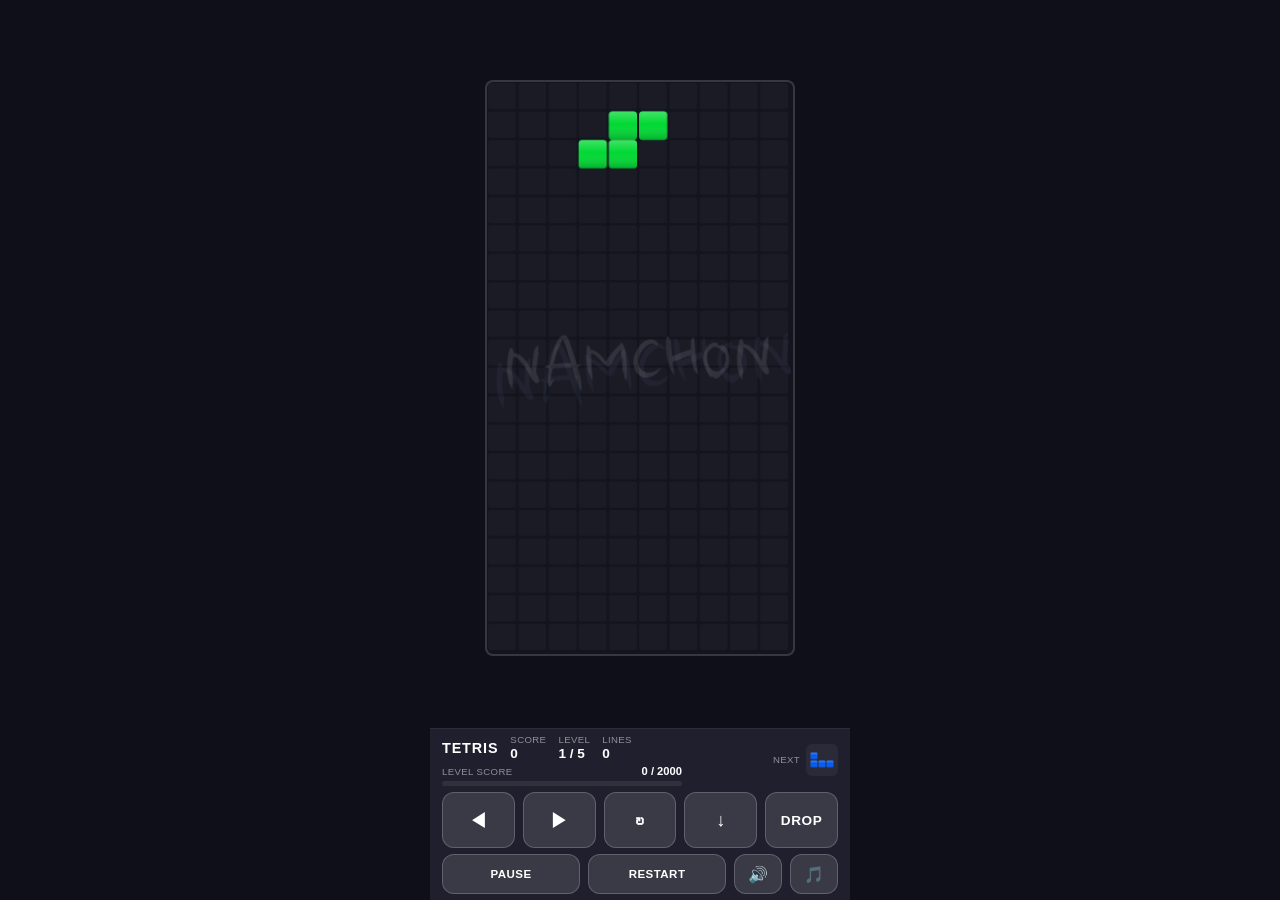
==== commit ef363730: "Speed up drops, shrink blocks, and add clear fireworks Reduce the playfield by 20% and cut the base " ====
--- a/web/index.html
+++ b/web/index.html
@@ -103,6 +103,8 @@
         </div>
       </div>
 
+      <canvas id="celebration-canvas" class="hidden" aria-hidden="true"></canvas>
+
       <div id="cleared-overlay" class="overlay hidden">
         <div class="modal">
           <h2>CLEAR!</h2>
--- a/web/css/style.css
+++ b/web/css/style.css
@@ -66,9 +66,9 @@
 }
 
 #board {
-  width: 100%;
-  max-width: min(420px, 80vh, 92dvw);
-  max-height: 100%;
+  width: 80%;
+  max-width: min(336px, 64vh, 74dvw);
+  max-height: 80%;
   aspect-ratio: 10 / 20;
   border-radius: 8px;
   background: var(--board);
@@ -177,8 +177,8 @@
 }
 
 #next-piece {
-  width: 40px;
-  height: 40px;
+  width: 32px;
+  height: 32px;
   border-radius: 6px;
   background: rgba(255, 255, 255, 0.05);
 }
@@ -263,6 +263,19 @@
   animation: body-flash 0.45s ease-out;
 }
 
+#celebration-canvas {
+  position: fixed;
+  inset: 0;
+  width: 100%;
+  height: 100%;
+  z-index: 9;
+  pointer-events: none;
+}
+
+#celebration-canvas.hidden {
+  display: none;
+}
+
 .overlay {
   position: fixed;
   inset: 0;
